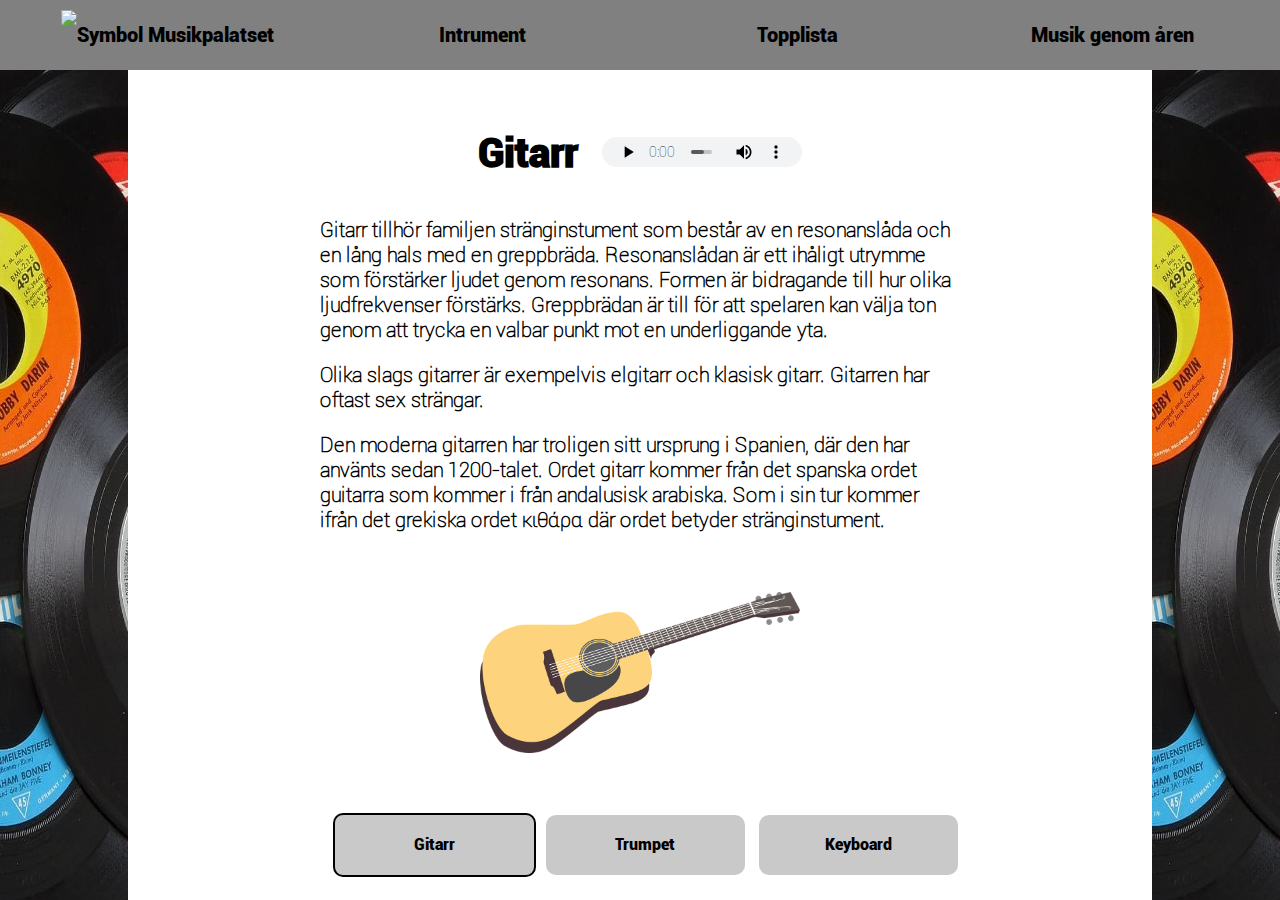
==== Hemsida/instrument/gitarr.html @ acdf1b42 "La till filerna" ====
<!DOCTYPE html>
<html lang="sv">
	<head>
		<meta charset="UTF-8">
		<link href="../style.css" rel="stylesheet">
		<link href="../pictures/Logo.png" rel="icon">
		<title>Musikpalatset - Gitarr</title>
	</head>
	<body id="instrument">
		<header>
			<nav id="top">  <!--Tagg som innehåller en lista med navigationslänkar-->
				<ul> <!--Oordnad lista-->
					<li>
						<a class="topbar" href="../index.html"><img src="../pictures/logo.png" alt="Symbol"> Musikpalatset</a> <<!--Länk som ser ut som en knapp på sidan-->
					</li>
					<li>
						<a class="topbar" href="instrument.html">Intrument</a>
					</li>
					<li>
						<a class="topbar" href="../topplista/topplista.html">Topplista</a>
					</li>
					<li>
						<a class="topbar" href="../musikgenomaren/musikgenomaren.html">Musik genom åren</a>
					</li>
				</ul>
			</nav>
		</header>
		<main id="middle">
			<div>
				<h1>Gitarr</h1> <!--Titel för sidan-->
				<audio controls> <!--Tagg för ljudet på det olika instrumenten-->
					<source src="../music/guitar.mp3" type="audio/mpeg">
				</audio>
			</div>
			<p>Gitarr tillhör familjen stränginstument som består av en resonanslåda och en lång hals med en greppbräda. Resonanslådan är ett ihåligt utrymme som förstärker ljudet genom resonans. Formen är bidragande till hur olika ljudfrekvenser förstärks. Greppbrädan är till för att spelaren kan välja ton genom att trycka en valbar punkt mot en underliggande yta.</p> <!--Textsycke på sidan-->
			<p>Olika slags gitarrer är exempelvis elgitarr och klasisk gitarr. Gitarren har oftast sex strängar.</p>
			<p>Den moderna gitarren har troligen sitt ursprung i Spanien, där den har använts sedan 1200-talet. Ordet gitarr kommer från det spanska ordet guitarra som kommer i från andalusisk arabiska. Som i sin tur kommer ifrån det grekiska ordet κιθάρα där ordet betyder stränginstument.</p>
			<img id="bottom" src="../pictures/guitar.jpg" alt="Bild på gitarr"> <!--Bild på sidan-->
		</main>
		<footer>
			<nav class="localmenu">  <!--Lokal meny för sidan-->
				<ul>
					<li>
						<a id="current" href="gitarr.html">Gitarr</a>
					</li>
					<li>
						<a href="trumpet.html">Trumpet</a>
					</li>
					<li>
						<a href="keyboard.html">Keyboard</a>
					</li>
				</ul>
			</nav>
		</footer>
	</body>
</html>
---- Hemsida/style.css ----
/*Sätter padding och margin till noll på alla sidor*/
*{
	margin: 0;
	padding: 0;
}

/*Lägger till fonten roboto*/
@font-face{
	font-family:roboto;
	src: url(fonts/Roboto-Thin.ttf);
}

/*Lägger till fonten robotoblack*/
@font-face{
	font-family:robotoblack;
	src: url(fonts/Roboto-Black.ttf);
}

/*#index - index.html*/

/*Gör så att header bilden har samma bredd som sidan, oberoende på hur bred sidan är*/
#index .pictureheader{
	width: 100%;
}

/*Gör så att loggan och texten tar upp hela bredden på sidan och centreras*/
#index .logoheader{
	display: block;
	text-align: center;
	padding: 4%;
}

/*Gör så att classen middle tar upp hela bredden på sidan och centreras*/
#index .middle{
	display: block;
	text-align: center;
}

/*Gör så att titeln hamnar på samma höjd som bilden och så att titeln och bilden hamnar på samma rad*/
#index h1{
	vertical-align: middle;
	font-size: 100px; /*Storleken på texten förstoras med 100px*/
	font-family: roboto; /*Storleken på texten förstoras med 100px*/
	display: inline-block;
}

/*Titeln och bilden hamnar på samma höjd och så att titeln och bilden hamnar på samma rad*/
#index img{
    display: inline-block;
    vertical-align: middle;
}

#index a{
	font-family: roboto;
	font-size: 25px;
	font-weight: 900; /*Gör så att fonten blir bredare*/
	text-decoration: none; /*Tar bort sträcket under texten*/
	background-color: brown;
	
	text-align: center; /*Gör så att texten hamnar i mitten av rutan*/
	border-radius: 20px; /*Gör så att det blir runda kanter med storleken 20px*/
	width: 500px;
	display: inline-block; /*Gör så att listan hamnar efter varandra*/
	line-height: 250px; /*Ändrar höjden på rutan*/
	color: white;
}

/*När man håller över knappen så ändras bredden och höjden, färgen blir också mer genomskinlig */
#index a:hover{
	background-color: rgba(255,0,0,0.7);
	width: 495px;
	line-height: 245px;
}

#index ul{
	list-style-type: none; /*Tar bort punkterna innan texten*/
	text-align: center;
	margin-right: auto; /*Gör så att rutan hamnar i mitten*/
	margin-left: auto; /*Gör så att rutan hamnar i mitten*/
	padding: 2%; /*Gör så att listan har en padding med 2%*/
	text-decoration: none;
	color: black;
}

/*Gör så att listan hamnar efter varandra på samma rad och har en padding på 10px*/
#index li{
	display: inline-block;
	padding: 10px;
}

/*Bakgrundsbilder hamnar på båda sidorna av av hemsidan på alla sidor förutom dom med id index eller formular */
body:not(#index):not(#formular){
	background: url("pictures/side.jpg"), url("pictures/side.jpg");
	background-position: top left, top right; /*Gör så att bilderna hamnar på rätt position*/
	background-size: 10% 1200px, 10% 1200px; /*Sätter bredden och höjden på bilderna*/
	background-repeat: repeat-y, repeat-y; /*Gör så att dom repeteras i y-led*/
}

/*Ändrar bakgrundsfärgen på topbaren till grå*/
#top{
	background-color: grey;
	padding: 10px;
}

/*Gör så att texten hamnar i mitten av li och att den inte har någon dekoratiom*/
#top ul{
	list-style-type: none;
	text-decoration: none;
	margin-right: auto;
	margin-left: auto;
	text-align: center;
	font-size: 0px;
}

/*Gör så att alla li hamnar efter varandra och så att dom tar upp 25% på bredden var.*/
#top li{
	display: inline-block;
	width: 25%;
	vertical-align: middle;
}

/*Gör så att alla med klassen topbar hamnar efter varandra*/
#top .topbar{
	display: inline-block;
	width: 100%; /*Gör så att den tar upp 100% på bredden av sidan*/
	line-height: 50px;
	text-decoration: none;
	color: black; /*Ändrar färgen till svart*/
	font-family: robotoblack;
	font-size: 20px;
}

/*Gör så att bilden och texten hamnar på samma höjd*/
#top .topbar img{
	display: inline-block;
    vertical-align: top;
	height: 50px;
}

/*Gör så att om man håller över knapparna så ändras färgen och det blir runda kanter med 10px*/
#top .topbar:hover{
	background-color: #c9c9c9;
	border-radius: 10px;
}

/*#topplista - topplista.html*/

/*Ändrar så att texten är centrerad och att den har en padding på 30px*/
#topplista h1{
	text-align: center;
	padding: 30px;
	font-size: 50px;
	font-family: robotoblack;
}

#topplista table{
	width: 50%; /*Gör så att tabellen tar upp 50% av sidan*/
	margin-right: auto;
	margin-left: auto;
	text-align: left; /*Gör så att texten flyttas till vänster*/
	background-color: #c9c9c9;
	border-radius: 10px;
	border-collapse: collapse; /*Gör så att det bildas EN border runt tabellen*/
}

/*Ändrar stilen på texten i thead och gör så att den får en padding med 1%*/
#topplista thead{
	font-size: 35px;
	padding: 1%;
	font-weight: 900;
	font-family: robotoblack;
	
}

/*Ändrar stilen på texten i body och gör så att den får en padding med 1%*/
#topplista tbody{
	font-size: 25px;
	padding: 1%;
	font-weight: 900;
	font-family: roboto;
}

/*Gör så att th och td får en padding med 10px*/
#topplista td, #topplista th{
	padding: 10px;
}

/*Gör så att alla tr förutom dom med id bottomrow får en 2px border*/
#topplista tr:not(#bottomrow){
	border-bottom: 2px solid #eee;
}

/*Gör så att när man håller över alla tr så blir det en annan bakgrundsfärg*/
#topplista tr:hover{
	background-color: #999999;
	border-radius: 10px;
}

/*Gör så att första th i id toprow som du håller musen över får en rund kant med 10px i högst uppe i vänstra hörnet för att förhindra att runda kanten inte försvinner när man håller musen över*/
#topplista #toprow:hover th:first-child{
	border-top-left-radius: 10px;
}

/*Gör så att sista th i id toprow som du håller musen över får en rund kant med 10px i högst uppe i högra hörnet för att förhindra att runda kanten inte försvinner när man håller musen över*/
#topplista #toprow:hover th:last-child{
	border-top-right-radius: 10px;
}

/*Gör så att första td i id bottomrow som du håller musen över får en rund kant med 10px i längst nere i vänstra hörnet för att förhindra att runda kanten inte försvinner när man håller musen över*/
#topplista #bottomrow:hover td:first-child{
	border-bottom-left-radius: 10px;
}

/*Gör så att sista td i id bottomrow som du håller musen över får en rund kant med 10px i längst nere i högra hörnet för att förhindra att runda kanten inte försvinner när man håller musen över*/
#topplista #bottomrow:hover td:last-child{
	border-bottom-right-radius: 10px;
}

/*Ändrar stilen på knappen rösta*/
#topplista #rosta{
	text-decoration: none;
	text-align: center;
	line-height: 75px;
	width: 200px;
	display: block;
	background-color: #c9c9c9; /*Ändrar bakgrundsfärgen med id*/
	margin-right: auto;
	margin-left: auto;
	border-radius: 20px;
	
	font-family: robotoblack;
	color: black;
}

/*Ändrar stilen på knappen rösta när man håller över den*/
#topplista #rosta:hover{
	background-color: #999999;
	width: 195px;
}

/*Gör så att footern får en padding med 50px på toppen*/
#topplista footer{
	padding-top: 50px;
}

/*#formular - formular.html, tackforrosten.html*/

/*Gör så att alla med id formular får en bild bakgrund*/
#formular{
	background: url("pictures/rosten.jpg");
	background-position: top left;
	background-size: 100%;
}

/*Gör så att tabellen hamnar i mitten*/
#formular table{
	margin-right: auto;
	margin-left: auto;
	border-collapse: collapse;  /*Gör så att det bildas EN border runt tabellen*/
	background-color: hsl(0,0%,80%);  /*Ändrar på färgen genom hue, saturation och lightness*/
	border-radius: 10px;
	margin-top: 50px;
	
}

/*Ändrar på td med padding på 2ex*/
#formular td{
	padding: 2ex;
	font-family: roboto;
	font-weight: 900;
}

/*Gör så att all text i klassen col1 hamnar till höger*/
#formular .col1{
	text-align: right;
}
/*Gör så att all text i klassen colmid hamnar i mitten*/
#formular .colmid{
	text-align: center;
}

/*Gör så att man inte kan ändra storleken på textarea*/
#formular textarea{
	resize: none;
}

/*Ändrar stilen på titeln*/
#formular h1{
	font-family: robotoblack;
	text-align: center;
	padding: 2rem; /*Ändrar padding på titeln med 2rem*/
	font-size: 3em; /*Ändrar storleken på texten med 3em*/
}

/*Ändrar stilen på id submit*/
#formular #submit{
	height: 60px;
	width: 100px;
	font-size: 18px;
	font-family: robotoblack;
	border-radius: 10px;
}

/*Gör så att alla ul hamnar i mitten*/
#formular ul{
	text-align: center;
}

/*Gör så att li hamnar efter varandra*/
#formular li{
	display: inline-block;
	text-align: center;
	width: 25%; /*Ändrar så att li har en bredd på 25% av sidan*/
	padding: 10px;
}

/*Gör så att när man håller över a så blir den genomskinlig*/
#formular a:hover{
	background-color: rgba(255,0,0,0.7);
}

/*Ändrar stilen på a*/
#formular a{
	display: inline-block;
	text-decoration: none;
	width: 100%;
	font-family: robotoblack;
	color: black;
	line-height: 50px; /*Gör så att man kan klicka på hela knappen*/
	background-color: brown;
	padding: 5px;
	border-radius: 10px;
}

/*Gör så att bilden och texten hamnar på samma höjd och så att dom hamnar efter varandra*/
#formular a img{
	display: inline-block;
	height: 50px;
	vertical-align: top;
	
}


/*Gör så att lokalmenyn hamnar i mitten och den har en padding på 10px*/
.localmenu{
	text-align: center;
	padding: 10px;
}

/*Ändrar stilen på a*/
.localmenu a{
	display: inline-block;
	text-decoration: none; /*Tar bort all dekoration under texten*/
	width: 100%;
	font-family: robotoblack;
	color: black;
	line-height: 50px;
	background-color: #c9c9c9;
	padding: 5px;
	border-radius: 10px; /*Gör runda kanter med 10px*/
}

/*Gör så att li hamnar efter varandra och så att dom får ett mellanrum med 15px*/
.localmenu li{
	display: inline-block;
	text-align: center;
	width: 15%;
	padding: 10px;
}

/*Gör så att den sidan man är inne på får en border med 2px som är svar*/
.localmenu #current{
	border: 2px solid black;
}

/*Ändrar så att bakgrundsfärgen är grå när man håller över a*/
.localmenu a:hover{
	background-color: grey;
}

/*#instrument - instrument.html, gitarr.html, trumpet.html, keyboard.html*/

/*Delar upp sidan i flera olika columner*/
#instrument #spaltarea{
	display: flex;
}

/*Den delar upp sidan i tre olika kolumner*/
#instrument .spalt3{
	flex: 1;
	margin: 10px;
}

/*Ändrar på stilen i h1*/
#instrument h1{
	text-align: center; /*texten hamnar i mittlen*/
	font-family: robotoblack;
	padding-top: 60px; /*Padding med 60 px på toppen*/
	padding-bottom: 40px; /*Padding med 40 px på botten*/
	font-size: 40px;
}

/*Gör så att id content tar upp en bredd på 60% av sidan och så att sidan hamnar i mitten*/
#instrument #content{
	width: 60%;
	margin-left: auto;
	margin-right: auto;
}

/*Ändrar stilen på texten på alla sidor med id instument*/
#instrument p{
	font-family: roboto;
	font-weight: 900;
	font-size: 20px;
	padding-bottom: 20px; /*Gör så att det blir en padding med 20px på botten*/
}

 /*Gör så att titeln och ljudspelaren hamnar på samma rad*/
#instrument div h1{
	display: inline-block;
}

 /*Det centrerar titeln och ljudspelaren*/
#instrument div{
	text-align: center;
}

 /*Ändrar stilen på ljudspelaren*/
#instrument audio{
	width: 200px;
	height: 30px;
	margin-left: 20px;
}

 /*Ändrar på id image så att den har en width på 100% och att det har runda kanter med 15px*/
#instrument #image{
	width: 100%;
	border: 1px solid grey; /*Gör så att det finns en solid border som är 1px tjock och har färgen grå*/
	border-radius: 15px;
}

 /*Gör så att id middle har en bredd på 50% av sidan och att den hamnar i mitten*/
#instrument #middle{
	width: 50%;
	margin-left: auto;
	margin-right: auto;
}

/*Gör så att id bottom hamnar i mitten*/
#instrument #bottom{
	display: block;
	padding: 40px;
	width: 50%; /*Gör så att den har bredden 50%*/
	border-radius: 15px;
	margin-left: auto;
	margin-right: auto;
	
}

/*#musikgenomaren - musikgenomaren.html, 80-talet.html, 90-talet.html, 00-talet.html*/

/*Delar upp sidan i två olika columner*/
#musikgenomaren #spaltarea{
	display: flex;
}

/*Den delar upp sidan i två olika kolumner*/
#musikgenomaren .spalt2{
	flex: 1;
	margin: 10px;
}

/*Ändrar på stilen i h1*/
#musikgenomaren h1{
	text-align: center;
	font-family: robotoblack;
	padding-top: 60px;
	padding-bottom: 40px;
	font-size: 40px;
}

/*Ändrar stilen på texten på alla sidor med id instument*/
#musikgenomaren p{
	font-family: roboto;
	font-weight: 900;
	font-size: 20px;
	padding-bottom: 20px;
}

/*Ändrar på stilen i dl*/
#musikgenomaren dl{
	display: inline-block;
	font-family: roboto;	
	font-weight: 900; /*Gör så att texten blir tjockare*/
	font-size: 20px;
	background-color: grey;
	text-align: left; /*Texten blir vänster justerad*/
	padding: 10px;
	border-radius: 10px;
}

/*Ändrar fonten på dt till robotoblack*/
#musikgenomaren dt{
	font-family: robotoblack;
}

/*Centrerar texten inom vänstra kolumnen*/
#musikgenomaren div{
	text-align: center;
	padding: 10px;
}

/*Gör så att dd hamnar 50px från vänster*/
#musikgenomaren dd{
	padding-left: 50px;
}

/*Ändrar på stilen med id image*/
#musikgenomaren #image{
	width: 100%;
	border: 1px solid grey;
	border-radius: 15px;
}

/*Ändrar på stilen i bildtexten*/
#musikgenomaren figure{
	text-align: center;
	font-family: roboto;
	font-weight: 900;
}

/*Ändrar på main till 60% av sidan*/
#musikgenomaren #middle{
	width: 60%;
	margin-left: auto;
	margin-right: auto;
}

/*Ändrar bildbredden och centrerar bilden på sidan*/
#musikgenomaren #bottom{
	display: block;
	padding: 40px;
	width: 50%;
	border-radius: 15px;
	margin-left: auto;
	margin-right: auto;
	
}

/*Gör så att iframe tar upp en hel rad*/
#musikgenomaren iframe{
	display: block;
	margin-left: auto;
	margin-right: auto;
	height: 500px;
	width: 650px;

}
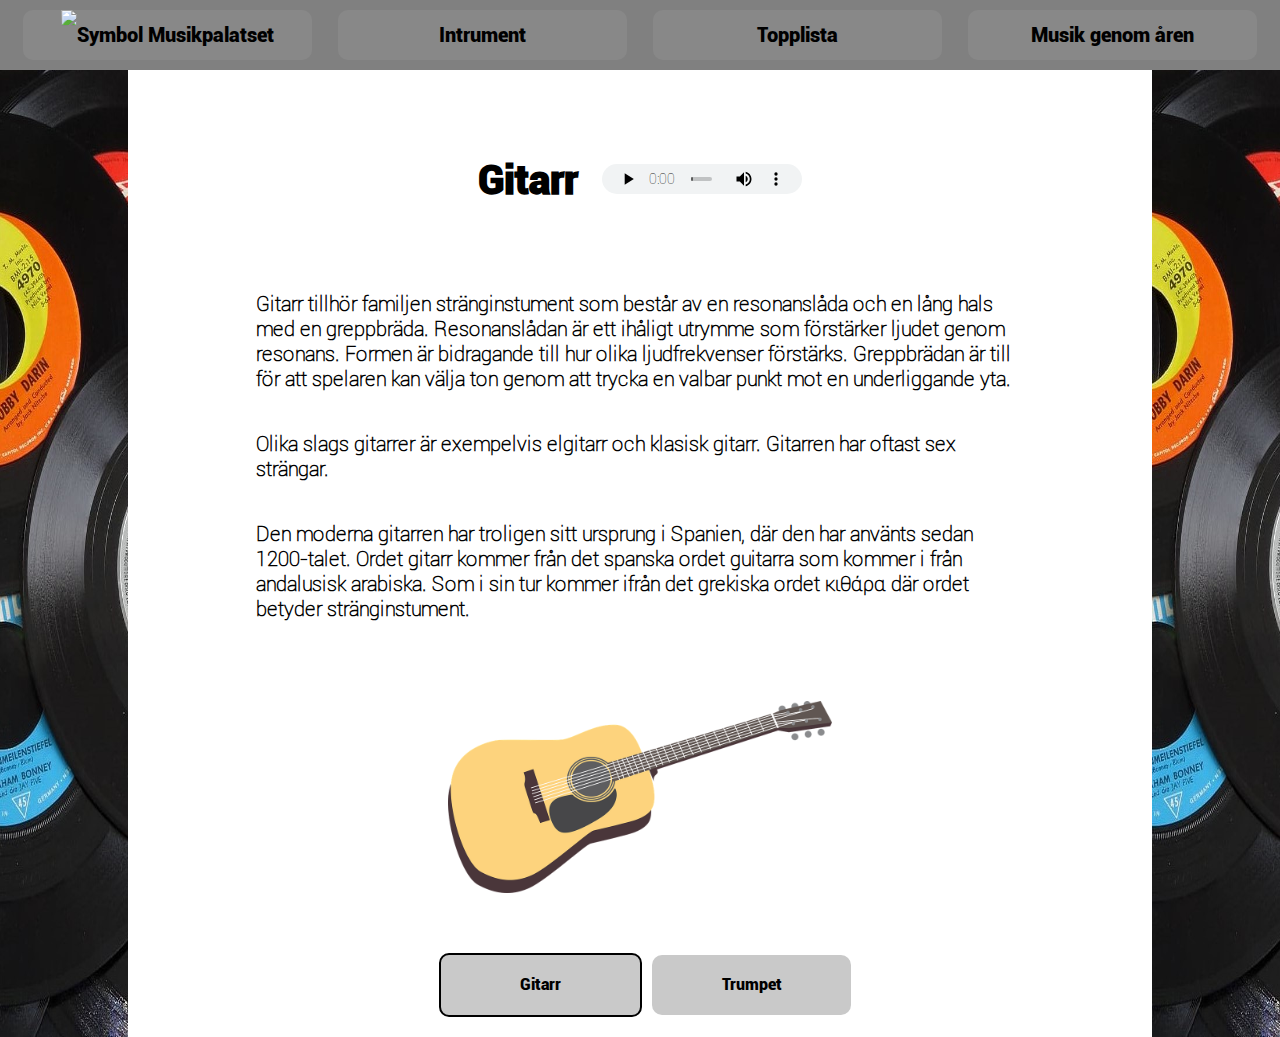
==== commit 314064a7: "Uppdaterade sidan" ====
--- a/Hemsida/instrument/gitarr.html
+++ b/Hemsida/instrument/gitarr.html
@@ -8,37 +8,37 @@
 	</head>
 	<body id="instrument">
 		<header>
-			<nav id="top">  <!--Tagg som innehåller en lista med navigationslänkar-->
+			<nav>  <!--Tagg som innehåller en lista med navigationslänkar-->
 				<ul> <!--Oordnad lista-->
 					<li>
-						<a class="topbar" href="../index.html"><img src="../pictures/logo.png" alt="Symbol"> Musikpalatset</a> <<!--Länk som ser ut som en knapp på sidan-->
+						<a href="../index.html"><img src="../pictures/logo.png" alt="Symbol"> Musikpalatset</a> <!--Länk som ser ut som en knapp på sidan-->
 					</li>
 					<li>
-						<a class="topbar" href="instrument.html">Intrument</a>
+						<a href="instrument.html">Intrument</a>
 					</li>
 					<li>
-						<a class="topbar" href="../topplista/topplista.html">Topplista</a>
+						<a href="../topplista/topplista.html">Topplista</a>
 					</li>
 					<li>
-						<a class="topbar" href="../musikgenomaren/musikgenomaren.html">Musik genom åren</a>
+						<a href="../musikgenomaren/musikgenomaren.html">Musik genom åren</a>
 					</li>
 				</ul>
 			</nav>
 		</header>
-		<main id="middle">
-			<div>
+		<main>
+			<section>
 				<h1>Gitarr</h1> <!--Titel för sidan-->
 				<audio controls> <!--Tagg för ljudet på det olika instrumenten-->
 					<source src="../music/guitar.mp3" type="audio/mpeg">
 				</audio>
-			</div>
+			</section>
 			<p>Gitarr tillhör familjen stränginstument som består av en resonanslåda och en lång hals med en greppbräda. Resonanslådan är ett ihåligt utrymme som förstärker ljudet genom resonans. Formen är bidragande till hur olika ljudfrekvenser förstärks. Greppbrädan är till för att spelaren kan välja ton genom att trycka en valbar punkt mot en underliggande yta.</p> <!--Textsycke på sidan-->
 			<p>Olika slags gitarrer är exempelvis elgitarr och klasisk gitarr. Gitarren har oftast sex strängar.</p>
 			<p>Den moderna gitarren har troligen sitt ursprung i Spanien, där den har använts sedan 1200-talet. Ordet gitarr kommer från det spanska ordet guitarra som kommer i från andalusisk arabiska. Som i sin tur kommer ifrån det grekiska ordet κιθάρα där ordet betyder stränginstument.</p>
 			<img id="bottom" src="../pictures/guitar.jpg" alt="Bild på gitarr"> <!--Bild på sidan-->
 		</main>
 		<footer>
-			<nav class="localmenu">  <!--Lokal meny för sidan-->
+			<nav>  <!--Lokal meny för sidan-->
 				<ul>
 					<li>
 						<a id="current" href="gitarr.html">Gitarr</a>
@@ -46,9 +46,6 @@
 					<li>
 						<a href="trumpet.html">Trumpet</a>
 					</li>
-					<li>
-						<a href="keyboard.html">Keyboard</a>
-					</li>
 				</ul>
 			</nav>
 		</footer>
--- a/Hemsida/style.css
+++ b/Hemsida/style.css
@@ -1,9 +1,3 @@
-/*Sätter padding och margin till noll på alla sidor*/
-*{
-	margin: 0;
-	padding: 0;
-}
-
 /*Lägger till fonten roboto*/
 @font-face{
 	font-family:roboto;
@@ -16,76 +10,10 @@
 	src: url(fonts/Roboto-Black.ttf);
 }
 
-/*#index - index.html*/
-
-/*Gör så att header bilden har samma bredd som sidan, oberoende på hur bred sidan är*/
-#index .pictureheader{
-	width: 100%;
-}
-
-/*Gör så att loggan och texten tar upp hela bredden på sidan och centreras*/
-#index .logoheader{
-	display: block;
-	text-align: center;
-	padding: 4%;
-}
-
-/*Gör så att classen middle tar upp hela bredden på sidan och centreras*/
-#index .middle{
-	display: block;
-	text-align: center;
-}
-
-/*Gör så att titeln hamnar på samma höjd som bilden och så att titeln och bilden hamnar på samma rad*/
-#index h1{
-	vertical-align: middle;
-	font-size: 100px; /*Storleken på texten förstoras med 100px*/
-	font-family: roboto; /*Storleken på texten förstoras med 100px*/
-	display: inline-block;
-}
-
-/*Titeln och bilden hamnar på samma höjd och så att titeln och bilden hamnar på samma rad*/
-#index img{
-    display: inline-block;
-    vertical-align: middle;
-}
-
-#index a{
-	font-family: roboto;
-	font-size: 25px;
-	font-weight: 900; /*Gör så att fonten blir bredare*/
-	text-decoration: none; /*Tar bort sträcket under texten*/
-	background-color: brown;
-	
-	text-align: center; /*Gör så att texten hamnar i mitten av rutan*/
-	border-radius: 20px; /*Gör så att det blir runda kanter med storleken 20px*/
-	width: 500px;
-	display: inline-block; /*Gör så att listan hamnar efter varandra*/
-	line-height: 250px; /*Ändrar höjden på rutan*/
-	color: white;
-}
-
-/*När man håller över knappen så ändras bredden och höjden, färgen blir också mer genomskinlig */
-#index a:hover{
-	background-color: rgba(255,0,0,0.7);
-	width: 495px;
-	line-height: 245px;
-}
-
-#index ul{
-	list-style-type: none; /*Tar bort punkterna innan texten*/
-	text-align: center;
-	margin-right: auto; /*Gör så att rutan hamnar i mitten*/
-	margin-left: auto; /*Gör så att rutan hamnar i mitten*/
-	padding: 2%; /*Gör så att listan har en padding med 2%*/
-	text-decoration: none;
-	color: black;
-}
-
-/*Gör så att listan hamnar efter varandra på samma rad och har en padding på 10px*/
-#index li{
-	display: inline-block;
-	padding: 10px;
+/*Sätter padding och margin till noll på de element där det behövs*/
+body, ul{
+	margin: 0;
+	padding: 0;
 }
 
 /*Bakgrundsbilder hamnar på båda sidorna av av hemsidan på alla sidor förutom dom med id index eller formular */
@@ -96,61 +24,194 @@
 	background-repeat: repeat-y, repeat-y; /*Gör så att dom repeteras i y-led*/
 }
 
-/*Ändrar bakgrundsfärgen på topbaren till grå*/
-#top{
+
+/*Stilen på texten för alla sidor*/
+
+
+/*Ändrar till rätt font på titlar, påverkar alla sidor*/
+h1, a, dt, thead, input[type=submit]{
+	font-family: robotoblack;
+}
+
+/*Ändrar till rätt font på vanlig text, påverkar alla sidor*/
+p, dd, tbody, label, figure{
+	font-family: roboto;
+	font-weight: 900; /*Ändrar tjockleken på fonten till fetare*/
+}
+
+/*Tar bort dekorationen på länkar och ändrar färgen på texten till svart*/
+a{
+	text-decoration: none;
+	color: black;
+}
+
+/*Tar bort prickarna före texten på listan*/
+ul {
+	list-style-type: none;
+}
+
+
+/*Global meny för alla sidor*/
+
+
+/*Ändrar bakgrundsfärgen på den globala menyn till grå och lägger en padding på 10px*/
+header > nav{
 	background-color: grey;
 	padding: 10px;
 }
 
-/*Gör så att texten hamnar i mitten av li och att den inte har någon dekoratiom*/
-#top ul{
-	list-style-type: none;
-	text-decoration: none;
+/*Gör så att texten hamnar i mitten av li och centerar texten*/
+header > nav ul{
 	margin-right: auto;
 	margin-left: auto;
 	text-align: center;
 	font-size: 0px;
 }
 
-/*Gör så att alla li hamnar efter varandra och så att dom tar upp 25% på bredden var.*/
-#top li{
-	display: inline-block;
-	width: 25%;
+/*Gör så att alla li hamnar efter varandra och så att dom tar upp 23% på bredden var.*/
+header > nav li{
+	display: inline-block;
+	padding-right: 1%; /*Gör så att det blir ett avstånd med 1px till höger mellan li*/
+	padding-left: 1%;  /*Gör så att det blir ett avstånd med 1px till vänster mellan li*/
+	width: 23%;
 	vertical-align: middle;
 }
 
-/*Gör så att alla med klassen topbar hamnar efter varandra*/
-#top .topbar{
+/*Gör så att alla a hamnar efter varandra*/
+header > nav a{
 	display: inline-block;
 	width: 100%; /*Gör så att den tar upp 100% på bredden av sidan*/
-	line-height: 50px;
-	text-decoration: none;
-	color: black; /*Ändrar färgen till svart*/
-	font-family: robotoblack;
-	font-size: 20px;
+	line-height: 50px; /*Sätter höjden på texten 50px*/
+	font-size: 20px; /*Ändrar storleken på fonten till 20px*/
+	border-radius: 10px;
+}
+
+/*Gör så att om man inte har varigt inne på en sida så kommer den ha färgen #888888*/
+header > nav a:link{
+	background-color: #888888;
+}
+
+/*Gör så att om man har varit inne på en sida i den globala menyn så kommer den få färgen #aaaaaa*/
+header > nav a:visited{
+	background-color: #aaaaaa;
+}
+
+/*Gör så att om man har en sida i focus så ändras färgen till gul*/
+header > nav a:focus{
+	background-color: yellow;
+}
+
+/*Gör så att om man håller över knapparna så ändras färgen*/
+header > nav a:hover{
+	background-color: #c9c9c9;
+}
+
+/*Gör så att den sidan som är aktiv har en färgen #444444*/
+header > nav a:active{
+	background-color: #444444;
 }
 
 /*Gör så att bilden och texten hamnar på samma höjd*/
-#top .topbar img{
+header > nav img{
 	display: inline-block;
     vertical-align: top;
 	height: 50px;
 }
 
-/*Gör så att om man håller över knapparna så ändras färgen och det blir runda kanter med 10px*/
-#top .topbar:hover{
+
+/*Lokalmeny - musikgenomaren.html, 80-talet.html, 90-talet.html, instrument.html, gitarr.html, trumpet.html*/
+
+
+/*Gör så att lokalmenyn hamnar i mitten och den har en padding på 10px*/
+footer > nav{
+	text-align: center;
+	padding: 10px;
+}
+
+/*Ändrar stilen på a*/
+footer > nav a{
+	display: inline-block;
+	width: 100%;
+	line-height: 50px;
 	background-color: #c9c9c9;
-	border-radius: 10px;
-}
+	padding: 5px;
+	border-radius: 10px; /*Gör runda kanter med 10px*/
+}
+
+/*Gör så att li hamnar efter varandra och så att dom får ett mellanrum med 15px*/
+footer > nav li{
+	display: inline-block;
+	text-align: center;
+	width: 15%;
+	padding: 10px;
+}
+
+/*Gör så att den sidan man är inne på får en border med 2px som är svar*/
+footer > nav #current{
+	border: 2px solid black;
+}
+
+/*Ändrar så att bakgrundsfärgen är grå när man håller över a*/
+footer > nav a:hover{
+	background-color: grey;
+}
+
+
+/*#index - index.html*/
+
+
+/*Gör så att titeln hamnar på samma höjd som bilden och så att titeln och bilden hamnar på samma rad*/
+#index h1{
+	vertical-align: middle;
+	font-size: 100px; /*Storleken på texten förstoras med 100px*/
+	display: inline-block;
+}
+
+/*Gör så att header bilden har samma bredd som sidan, oberoende på hur bred sidan är*/
+#index .pictureheader{
+	width: 100%;
+}
+
+/*Gör så att loggan och texten tar upp hela bredden på sidan och centreras*/
+#index .logoheader{
+	display: block;
+	text-align: center;
+	padding: 4%;
+}
+
+/*Gör så att main tar upp hela bredden på sidan och centreras*/
+#index main{
+	display: block;
+	text-align: center;
+}
+
+/*Gör så att titeln hamnar på samma höjd som bilden och så att titeln och bilden hamnar på samma rad*/
+#index h1{
+	vertical-align: middle;
+	font-size: 100px; /*Storleken på texten förstoras med 100px*/
+	display: inline-block;
+}
+
+/*Ändrar storleken på sidans slogan*/
+#index p{
+	font-size: 50px; /*Storleken på texten förstoras med 50px*/
+}
+
+/*Titeln och bilden hamnar på samma höjd och så att titeln och bilden hamnar på samma rad*/
+#index main > img{
+    display: inline-block;
+    vertical-align: middle;
+}
+
 
 /*#topplista - topplista.html*/
+
 
 /*Ändrar så att texten är centrerad och att den har en padding på 30px*/
 #topplista h1{
 	text-align: center;
 	padding: 30px;
 	font-size: 50px;
-	font-family: robotoblack;
 }
 
 #topplista table{
@@ -159,7 +220,7 @@
 	margin-left: auto;
 	text-align: left; /*Gör så att texten flyttas till vänster*/
 	background-color: #c9c9c9;
-	border-radius: 10px;
+	border-radius: 10px; /*Gör så att det blir runda kanter runt tabellen med 10px*/
 	border-collapse: collapse; /*Gör så att det bildas EN border runt tabellen*/
 }
 
@@ -167,17 +228,12 @@
 #topplista thead{
 	font-size: 35px;
 	padding: 1%;
-	font-weight: 900;
-	font-family: robotoblack;
-	
-}
-
-/*Ändrar stilen på texten i body och gör så att den får en padding med 1%*/
+}
+
+/*Ändrar stilen på texten i tbody och gör så att den får en padding med 1%*/
 #topplista tbody{
 	font-size: 25px;
 	padding: 1%;
-	font-weight: 900;
-	font-family: roboto;
 }
 
 /*Gör så att th och td får en padding med 10px*/
@@ -218,7 +274,6 @@
 
 /*Ändrar stilen på knappen rösta*/
 #topplista #rosta{
-	text-decoration: none;
 	text-align: center;
 	line-height: 75px;
 	width: 200px;
@@ -227,9 +282,6 @@
 	margin-right: auto;
 	margin-left: auto;
 	border-radius: 20px;
-	
-	font-family: robotoblack;
-	color: black;
 }
 
 /*Ändrar stilen på knappen rösta när man håller över den*/
@@ -243,52 +295,45 @@
 	padding-top: 50px;
 }
 
-/*#formular - formular.html, tackforrosten.html*/
+
+/*#formular - formular.html*/
+
 
 /*Gör så att alla med id formular får en bild bakgrund*/
 #formular{
-	background: url("pictures/rosten.jpg");
-	background-position: top left;
+	background: url("pictures/rosten.jpg");  /*Länken till bilden*/
+	background-position: top left; /*Bestämmer bildens position*/
 	background-size: 100%;
 }
 
-/*Gör så att tabellen hamnar i mitten*/
-#formular table{
-	margin-right: auto;
-	margin-left: auto;
-	border-collapse: collapse;  /*Gör så att det bildas EN border runt tabellen*/
+/*Gör så att listan centreras och gör så att listan tar upp 50% på bredden av sidan*/
+#formular main form ul{
+	margin-right: auto;
+	margin-left: auto;
 	background-color: hsl(0,0%,80%);  /*Ändrar på färgen genom hue, saturation och lightness*/
 	border-radius: 10px;
+	border: 2px solid black;
 	margin-top: 50px;
-	
-}
-
-/*Ändrar på td med padding på 2ex*/
-#formular td{
+	width: 50%;
+	text-align: center;
+}
+
+/*Ändrar på li med padding på 2ex*/
+#formular main form li{
 	padding: 2ex;
-	font-family: roboto;
-	font-weight: 900;
-}
-
-/*Gör så att all text i klassen col1 hamnar till höger*/
-#formular .col1{
-	text-align: right;
-}
-/*Gör så att all text i klassen colmid hamnar i mitten*/
-#formular .colmid{
-	text-align: center;
-}
-
-/*Gör så att man inte kan ändra storleken på textarea*/
+}
+
+/*Gör så att man inte kan ändra storleken på textarea och bestämmer storleken på rutan*/
 #formular textarea{
 	resize: none;
+	height: 40px;
+	width: 400px;
 }
 
 /*Ändrar stilen på titeln*/
 #formular h1{
-	font-family: robotoblack;
-	text-align: center;
-	padding: 2rem; /*Ändrar padding på titeln med 2rem*/
+	text-align: center;
+	padding: 1rem; /*Ändrar padding på titeln med 1rem*/
 	font-size: 3em; /*Ändrar storleken på texten med 3em*/
 }
 
@@ -297,88 +342,12 @@
 	height: 60px;
 	width: 100px;
 	font-size: 18px;
-	font-family: robotoblack;
 	border-radius: 10px;
 }
 
-/*Gör så att alla ul hamnar i mitten*/
-#formular ul{
-	text-align: center;
-}
-
-/*Gör så att li hamnar efter varandra*/
-#formular li{
-	display: inline-block;
-	text-align: center;
-	width: 25%; /*Ändrar så att li har en bredd på 25% av sidan*/
-	padding: 10px;
-}
-
-/*Gör så att när man håller över a så blir den genomskinlig*/
-#formular a:hover{
-	background-color: rgba(255,0,0,0.7);
-}
-
-/*Ändrar stilen på a*/
-#formular a{
-	display: inline-block;
-	text-decoration: none;
-	width: 100%;
-	font-family: robotoblack;
-	color: black;
-	line-height: 50px; /*Gör så att man kan klicka på hela knappen*/
-	background-color: brown;
-	padding: 5px;
-	border-radius: 10px;
-}
-
-/*Gör så att bilden och texten hamnar på samma höjd och så att dom hamnar efter varandra*/
-#formular a img{
-	display: inline-block;
-	height: 50px;
-	vertical-align: top;
-	
-}
-
-
-/*Gör så att lokalmenyn hamnar i mitten och den har en padding på 10px*/
-.localmenu{
-	text-align: center;
-	padding: 10px;
-}
-
-/*Ändrar stilen på a*/
-.localmenu a{
-	display: inline-block;
-	text-decoration: none; /*Tar bort all dekoration under texten*/
-	width: 100%;
-	font-family: robotoblack;
-	color: black;
-	line-height: 50px;
-	background-color: #c9c9c9;
-	padding: 5px;
-	border-radius: 10px; /*Gör runda kanter med 10px*/
-}
-
-/*Gör så att li hamnar efter varandra och så att dom får ett mellanrum med 15px*/
-.localmenu li{
-	display: inline-block;
-	text-align: center;
-	width: 15%;
-	padding: 10px;
-}
-
-/*Gör så att den sidan man är inne på får en border med 2px som är svar*/
-.localmenu #current{
-	border: 2px solid black;
-}
-
-/*Ändrar så att bakgrundsfärgen är grå när man håller över a*/
-.localmenu a:hover{
-	background-color: grey;
-}
-
-/*#instrument - instrument.html, gitarr.html, trumpet.html, keyboard.html*/
+
+/*#instrument - instrument.html, gitarr.html, trumpet.html, */
+
 
 /*Delar upp sidan i flera olika columner*/
 #instrument #spaltarea{
@@ -393,15 +362,14 @@
 
 /*Ändrar på stilen i h1*/
 #instrument h1{
-	text-align: center; /*texten hamnar i mittlen*/
-	font-family: robotoblack;
+	text-align: center; /*texten hamnar i mitten*/
 	padding-top: 60px; /*Padding med 60 px på toppen*/
 	padding-bottom: 40px; /*Padding med 40 px på botten*/
 	font-size: 40px;
 }
 
-/*Gör så att id content tar upp en bredd på 60% av sidan och så att sidan hamnar i mitten*/
-#instrument #content{
+/*Gör så att main tar upp en bredd på 60% av sidan och så att sidan hamnar i mitten*/
+#instrument main{
 	width: 60%;
 	margin-left: auto;
 	margin-right: auto;
@@ -409,19 +377,17 @@
 
 /*Ändrar stilen på texten på alla sidor med id instument*/
 #instrument p{
-	font-family: roboto;
-	font-weight: 900;
 	font-size: 20px;
 	padding-bottom: 20px; /*Gör så att det blir en padding med 20px på botten*/
 }
 
  /*Gör så att titeln och ljudspelaren hamnar på samma rad*/
-#instrument div h1{
+#instrument section h1{
 	display: inline-block;
 }
 
  /*Det centrerar titeln och ljudspelaren*/
-#instrument div{
+#instrument section{
 	text-align: center;
 }
 
@@ -437,13 +403,6 @@
 	width: 100%;
 	border: 1px solid grey; /*Gör så att det finns en solid border som är 1px tjock och har färgen grå*/
 	border-radius: 15px;
-}
-
- /*Gör så att id middle har en bredd på 50% av sidan och att den hamnar i mitten*/
-#instrument #middle{
-	width: 50%;
-	margin-left: auto;
-	margin-right: auto;
 }
 
 /*Gör så att id bottom hamnar i mitten*/
@@ -457,14 +416,16 @@
 	
 }
 
-/*#musikgenomaren - musikgenomaren.html, 80-talet.html, 90-talet.html, 00-talet.html*/
+
+/*#musikgenomaren - musikgenomaren.html, 80-talet.html, 90-talet.html*/
+
 
 /*Delar upp sidan i två olika columner*/
 #musikgenomaren #spaltarea{
 	display: flex;
 }
 
-/*Den delar upp sidan i två olika kolumner*/
+/*Delar upp sidan i två olika kolumner*/
 #musikgenomaren .spalt2{
 	flex: 1;
 	margin: 10px;
@@ -473,7 +434,6 @@
 /*Ändrar på stilen i h1*/
 #musikgenomaren h1{
 	text-align: center;
-	font-family: robotoblack;
 	padding-top: 60px;
 	padding-bottom: 40px;
 	font-size: 40px;
@@ -481,8 +441,6 @@
 
 /*Ändrar stilen på texten på alla sidor med id instument*/
 #musikgenomaren p{
-	font-family: roboto;
-	font-weight: 900;
 	font-size: 20px;
 	padding-bottom: 20px;
 }
@@ -490,8 +448,6 @@
 /*Ändrar på stilen i dl*/
 #musikgenomaren dl{
 	display: inline-block;
-	font-family: roboto;	
-	font-weight: 900; /*Gör så att texten blir tjockare*/
 	font-size: 20px;
 	background-color: grey;
 	text-align: left; /*Texten blir vänster justerad*/
@@ -499,15 +455,9 @@
 	border-radius: 10px;
 }
 
-/*Ändrar fonten på dt till robotoblack*/
-#musikgenomaren dt{
-	font-family: robotoblack;
-}
-
 /*Centrerar texten inom vänstra kolumnen*/
 #musikgenomaren div{
 	text-align: center;
-	padding: 10px;
 }
 
 /*Gör så att dd hamnar 50px från vänster*/
@@ -525,12 +475,10 @@
 /*Ändrar på stilen i bildtexten*/
 #musikgenomaren figure{
 	text-align: center;
-	font-family: roboto;
-	font-weight: 900;
 }
 
 /*Ändrar på main till 60% av sidan*/
-#musikgenomaren #middle{
+#musikgenomaren main{
 	width: 60%;
 	margin-left: auto;
 	margin-right: auto;
@@ -544,7 +492,6 @@
 	border-radius: 15px;
 	margin-left: auto;
 	margin-right: auto;
-	
 }
 
 /*Gör så att iframe tar upp en hel rad*/
@@ -554,6 +501,6 @@
 	margin-right: auto;
 	height: 500px;
 	width: 650px;
-
-}
-
+	margin-bottom: 10px;
+}
+
